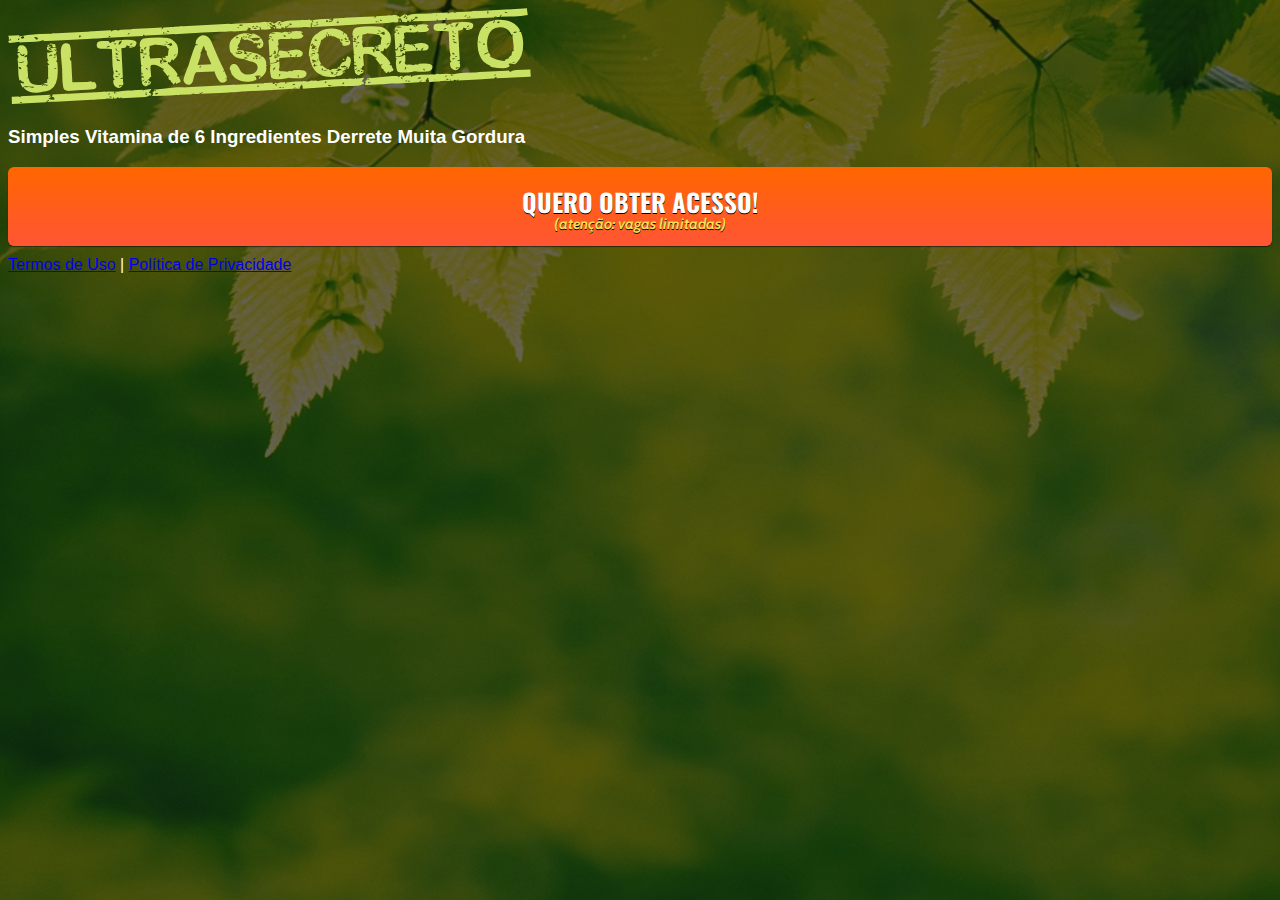
==== index.html @ 75375ac1 "Add files via upload" ====
<!DOCTYPE html>
<html lang="pt-br">
  <head>
    <meta charset="utf-8">
    <meta name="viewport" content="width=device-width, initial-scale=1, shrink-to-fit=no">

    <link rel="stylesheet" href="https://stackpath.bootstrapcdn.com/bootstrap/4.1.3/css/bootstrap.min.css" integrity="sha384-MCw98/SFnGE8fJT3GXwEOngsV7Zt27NXFoaoApmYm81iuXoPkFOJwJ8ERdknLPMO" crossorigin="anonymous">

    <link rel="preconnect" href="https://fonts.googleapis.com">
    <link rel="preconnect" href="https://fonts.gstatic.com" crossorigin>
    <link href="https://fonts.googleapis.com/css2?family=Cabin:ital,wght@0,400;0,500;0,600;0,700;1,400;1,500;1,600;1,700&family=Dosis:wght@200;300;400;500;600;700;800&family=Oswald:wght@200;300;400;500;600;700&family=Signika:wght@300;400;500;600;700&display=swap" rel="stylesheet">

    <link rel="stylesheet" href="./assets/css/com.css">

    <!-- Título da Página -->
    <title>Protocolo Zero Barriga</title>
    
    <style type="text/css">
      body {
        color: white;
        background-image: url("assets/img/bg.jpeg");
        background-color: rgba(0, 0, 0, 0.6);
        background-position: center;
        background-size: cover;
        background-attachment: fixed;
        background-blend-mode: darken;
      }
    </style>

  </head>
  <body>
    
    <header class="py-4">
      <div class="container">
        <div class="row justify-content-center">
          <div class="col-lg-8 text-center">
            <!-- Imagem Ultrasecreto -->
            <img class="img-fluid" src="./assets/img/ultrasecreto.svg">

            <!-- Headline -->
            <h3 class="my-4"><b>Simples Vitamina de 6 Ingredientes Derrete Muita Gordura</b></h3>

            <!-- VSL -->
            <script type="text/javascript" id="scr_6226ac18aa8f7e000965d88e">var s=document.createElement("script");s.src="https://cdn.converteai.net/8b03b5e9-1e95-4b45-9063-037ac9b350ab/players/6226ac18aa8f7e000965d88e/player.js",s.async=!0,document.head.appendChild(s);</script>

            <!-- Botão -->
            <div id="cta1" class="mt-4 d-none">
              <a href="https://pay.kiwify.com.br/lzgy7um" class="a-btn" style="text-decoration: none;">
                <span class="span-btn">QUERO OBTER ACESSO!</span>
                <span class="span-btn2">(atenção: vagas limitadas)</span>
              </a>
            </div>

            <!-- Termos de Uso e Política de Privacidade -->
            <div class="text-white mt-4"><a href="termos.html" class="text-white">Termos de Uso</a> | <a href="privacidade.html" class="text-white">Política de Privacidade</a></div>
          </div>
        </div>
      </div>
    </header>

    <script type="text/javascript">
      setTimeout(() => {document.getElementById("cta1").classList.remove("d-none")}, 2000); // temporização da Call to Action (em milissegundos)
    </script>

    <script src="https://code.jquery.com/jquery-3.3.1.slim.min.js" integrity="sha384-q8i/X+965DzO0rT7abK41JStQIAqVgRVzpbzo5smXKp4YfRvH+8abtTE1Pi6jizo" crossorigin="anonymous"></script>
    <script src="https://cdnjs.cloudflare.com/ajax/libs/popper.js/1.14.3/umd/popper.min.js" integrity="sha384-ZMP7rVo3mIykV+2+9J3UJ46jBk0WLaUAdn689aCwoqbBJiSnjAK/l8WvCWPIPm49" crossorigin="anonymous"></script>
    <script src="https://stackpath.bootstrapcdn.com/bootstrap/4.1.3/js/bootstrap.min.js" integrity="sha384-ChfqqxuZUCnJSK3+MXmPNIyE6ZbWh2IMqE241rYiqJxyMiZ6OW/JmZQ5stwEULTy" crossorigin="anonymous"></script>
    <script src="./assets/js/com.js"></script>
  </body>
</html>
---- assets/css/com.css ----
@media (max-width: 768px) {
  .video-player {
    width: 100%;
    background: 0 0;
  }
  .video-player iframe {
    width: 100%;
    height: 100%;
    top: 0;
    margin: auto;
  }
  #frame {
    width: 100%;
    height: 100%;
    top: 0;
    margin: auto;
  }
}

* {
  font-family: helvetica, arial, sans-serif;
}

body {
  font-size: 16px;
}

.fb-comments {
  border: 1px solid #e9ebee;
  border-radius: 3px;
  padding: 0 15px;
  padding-bottom: 15px;
  margin: auto;
  position: relative;
  color: #4267b2;
}

.fb-comments-header {
  padding: 15px 0;
  border-bottom: 1px solid #e9ebee;
}

.fb-comments-header span {
  color: #000;
  font-weight: 700;
  font-size: 0.9em;
}

.fb-comments-comment {
  border: none;
  padding: 0;
  margin: 10px 0;
  width: 100%;
}

.fb-comments-reply-wrapper {
  margin-left: 60px;
  border-left: 1px dotted #e9ebee;
  padding-left: 5px;
}

tr,
td {
  border: none;
  margin: 0;
}

td {
  padding: 2.5px;
}

tr {
  padding: 2.5px 0;
}

.fb-comments-comment-img {
  vertical-align: top;
  width: 48px;
  padding-right: 5px;
}

.fb-comments-comment-img img {
  max-width: 48px;
  border-radius: 25px;
}

.fb-comments-comment-name {
  font-size: 0.85em;
}

.fb-comments-comment-name name {
  color: #365899;
  text-decoration: none;
  font-weight: 700;
  cursor: pointer;
  cursor: hand;
}

.fb-comments-comment-name name:hover {
  text-decoration: underline;
}

.fb-comments-comment-name occupation {
  color: #90949c;
}

.fb-comments-comment-text {
  font-size: 0.9em;
  color: #000;
  border-radius: 21px;
  background-color: #eaebef;
  padding: 10px 20px;
}

.fb-comments-comment-actions like,
.fb-comments-comment-actions reply {
  font-size: 0.75em;
  color: #4267b2;
  text-decoration: none;
  cursor: pointer;
  cursor: hand;
}

.fb-comments-comment-actions like.liked {
  color: #90949c;
}

.fb-comments-comment-actions like:hover,
.fb-comments-comment-actions reply:hover {
  text-decoration: underline;
}

.fb-comments-comment-actions likes {
  font-size: 13px;
  background: url(https://cloudcode.site/likes.png);
  background-repeat: no-repeat;
  padding-left: 43px;
  padding-right: 6px;
  padding-top: 3px;
  padding-bottom: 2px;
  margin-top: -10px;
  float: right;
  background-color: #fff;
  border: solid #eaebef;
  border-radius: 19px;
}

.fb-comments-comment-actions date {
  font-size: 0.75em;
  color: #90949c;
  text-decoration: none;
  cursor: pointer;
  cursor: hand;
}

.fb-comments-comment-actions date:hover {
  text-decoration: underline;
}

.fb-comments-loadmore {
  background: #4080ff;
  border: 1px solid #4080ff;
  border-radius: 3px;
  box-sizing: border-box;
  color: #fff;
  font-size: 14px;
  padding: 0.875em;
  text-shadow: none;
  width: 100%;
  font-weight: 700;
  cursor: hand;
  cursor: pointer;
}

.fb-reply-input {
  border: 1px solid lightgrey;
  border-radius: 3px;
  width: 100%;
  padding: 5px 7.5px;
  font-size: 0.75em;
  color: #000;
  outline: none;
}

.fb-reply-input:hover,
.fb-reply-button:hover {
  outline: none;
}

.fb-reply-button {
  background: #4080ff;
  border: 1px solid #4080ff;
  border-radius: 3px;
  box-sizing: border-box;
  color: #fff;
  font-size: 0.75em;
  padding: 5px 7.5px;
  text-shadow: none;
  width: 100%;
  font-weight: 700;
  cursor: hand;
  cursor: pointer;
  outline: none;
}

.bbtn {
  width: 100%;
  max-width: 449px;
}

@media (max-width: 768px) {
  .video-player {
    margin-top: 0 !important;
  }
}

.a-btn {
      text-decoration: none;
      -webkit-font-smoothing: antialiased;
      margin: 0;
      border: 0; 
      font: inherit; 
      vertical-align: baseline;
      color: #2e82bc; 
      outline: 0; 
      line-height: 1; 
      text-align: center; 
      position:relative!important; display: inline-block!important;
      border-style: solid; 
      width: 100%; padding-left: 0!important; padding-right: 0!important; 
      margin-bottom: 10px; 
      padding: 22px 44px; border-color: #ff5535; border-width: 0px; 
      border-radius: 6px; 
      background: linear-gradient(to bottom, #ff6600 0%, #ff5535 100%); 
      box-shadow: 0px 1px 1px 0px rgba(0,0,0,0.5); 
      text-decoration: none!important;
    }
    .span-btn {
      text-decoration: none;
      -webkit-font-smoothing: antialiased; 
      text-align: center;
      margin: 0; 
      border: 0; 
      font: inherit;
      vertical-align: baseline;
      display: block; 
      position: relative; 
      z-index: 1; 
      padding: 0 15px; 
      white-space: normal; 
      font-size: 25px;
      color: #ffffff; 
      font-family: Oswald; 
      font-weight: bold; 
      text-shadow: #000000 0px 1px 0px;
      text-decoration: none;
    }
    .span-btn2 {
      -webkit-font-smoothing: antialiased; 
      text-align: center;
      padding: 0; border: 0;
      font: inherit; 
      vertical-align: baseline; 
      display: block; 
      position: relative;
      z-index: 1; 
      margin: .2em 0 -.5em; 
      font-size: 15px; 
      color: #f5e051; 
      font-family: Cabin; 
      font-weight: bold; 
      font-style: italic;
      text-shadow: #000000 0px 1px 0px;
    }
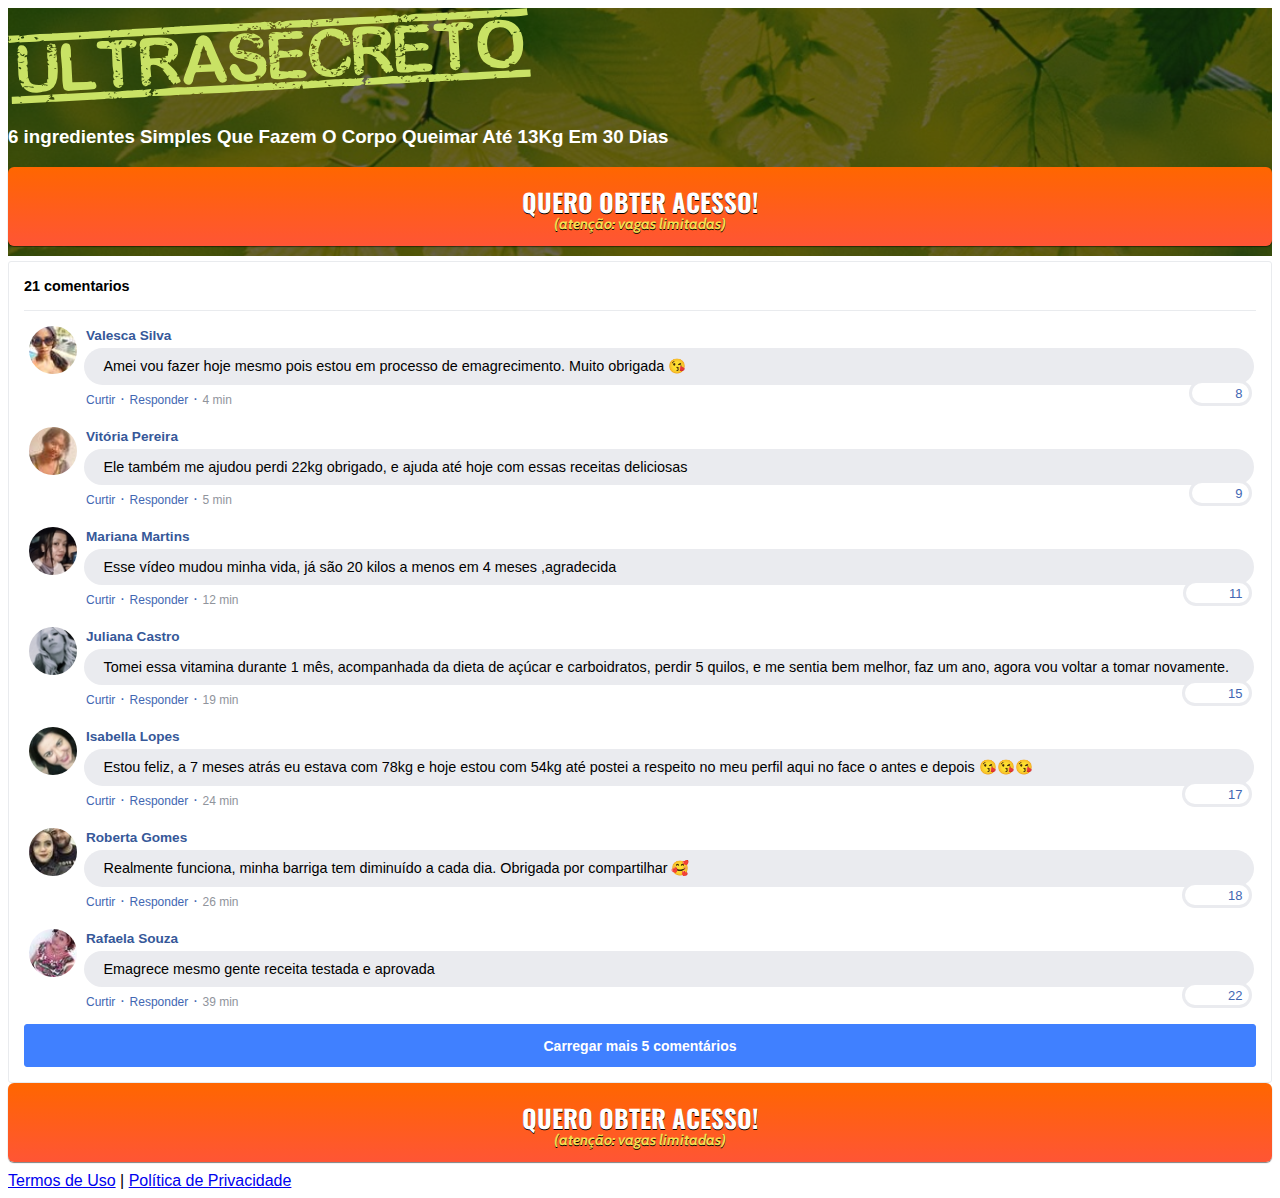
==== commit d5f6fcfd: "Add files via upload" ====
--- a/index.html
+++ b/index.html
@@ -16,7 +16,7 @@
     <title>Protocolo Zero Barriga</title>
     
     <style type="text/css">
-      body {
+      header {
         color: white;
         background-image: url("assets/img/bg.jpeg");
         background-color: rgba(0, 0, 0, 0.6);
@@ -26,7 +26,28 @@
         background-blend-mode: darken;
       }
     </style>
-
+    
+    <!-- Meta Pixel Code -->
+    <script>
+      !function(f,b,e,v,n,t,s)
+      {if(f.fbq)return;n=f.fbq=function(){n.callMethod?
+      n.callMethod.apply(n,arguments):n.queue.push(arguments)};
+      if(!f._fbq)f._fbq=n;n.push=n;n.loaded=!0;n.version='2.0';
+      n.queue=[];t=b.createElement(e);t.async=!0;
+      t.src=v;s=b.getElementsByTagName(e)[0];
+      s.parentNode.insertBefore(t,s)}(window, document,'script',
+      'https://connect.facebook.net/en_US/fbevents.js');
+      fbq('init', '671840113939919');
+      fbq('init', '902207957134621');
+      fbq('init', '1060746161440914');
+      fbq('init', '649325786402999');
+      fbq('track', 'PageView');
+    </script>
+    <noscript><img height="1" width="1" style="display:none"
+      src="https://www.facebook.com/tr?id=671840113939919&ev=PageView&noscript=1"
+    /></noscript>
+    <!-- End Meta Pixel Code -->
+    
   </head>
   <body>
     
@@ -38,28 +59,406 @@
             <img class="img-fluid" src="./assets/img/ultrasecreto.svg">
 
             <!-- Headline -->
-            <h3 class="my-4"><b>Simples Vitamina de 6 Ingredientes Derrete Muita Gordura</b></h3>
+            <h3 class="my-4"><b>6 ingredientes Simples Que Fazem O Corpo Queimar Até 13Kg Em 30 Dias</b></h3>
 
             <!-- VSL -->
-            <script type="text/javascript" id="scr_6226ac18aa8f7e000965d88e">var s=document.createElement("script");s.src="https://cdn.converteai.net/8b03b5e9-1e95-4b45-9063-037ac9b350ab/players/6226ac18aa8f7e000965d88e/player.js",s.async=!0,document.head.appendChild(s);</script>
-
-            <!-- Botão -->
+            <script type="text/javascript" id="scr_62279575aa8f7e00086fa73e">var s=document.createElement("script");s.src="https://cdn.converteai.net/ccdae62e-116b-492f-9648-160a0c5bfcc3/players/62279575aa8f7e00086fa73e/player.js",s.async=!0,document.head.appendChild(s);</script>
+
+            <!-- Botão 1 -->
             <div id="cta1" class="mt-4 d-none">
-              <a href="https://pay.kiwify.com.br/lzgy7um" class="a-btn" style="text-decoration: none;">
+              <a href="https://pay.kiwify.com.br/HkrDVPl" class="a-btn" style="text-decoration: none;">
                 <span class="span-btn">QUERO OBTER ACESSO!</span>
                 <span class="span-btn2">(atenção: vagas limitadas)</span>
               </a>
             </div>
-
-            <!-- Termos de Uso e Política de Privacidade -->
-            <div class="text-white mt-4"><a href="termos.html" class="text-white">Termos de Uso</a> | <a href="privacidade.html" class="text-white">Política de Privacidade</a></div>
           </div>
         </div>
       </div>
     </header>
 
+    <section class="comments py-4">
+      <div class="container">
+        <div class="row justify-content-center">
+          <div class="col-lg-8">
+            <div class="fb-comments" style="margin-top: 5px;">
+              <div class="fb-comments-header">
+                <span>21 comentarios</span>
+              </div>
+              <div class="fb-comments-wrapper" id="2">
+                <table class="fb-comments-comment">
+                  <tbody>
+                    <tr>
+                      <td rowspan="3" class="fb-comments-comment-img"><img
+                          src="./assets/img/comentarios/m2.jpeg"></td>
+                      <td>
+                        <font class="fb-comments-comment-name">
+                          <name>Valesca Silva</name>
+                        </font>
+                      </td>
+                    </tr>
+                    <tr>
+                      <td class="fb-comments-comment-text">Amei vou fazer hoje mesmo pois estou em processo de emagrecimento. Muito obrigada 😘</td>
+                    </tr>
+                    <tr>
+                      <td class="fb-comments-comment-actions">
+                        <like>Curtir</like>
+                        ·
+                        <reply>Responder</reply>
+                        ·
+                        <likes>8</likes>
+                        
+                        <date>4 min</date>
+                      </td>
+                    </tr>
+                  </tbody>
+                </table>
+              </div>
+              <div class="fb-comments-wrapper" id="3">
+                <table class="fb-comments-comment">
+                  <tbody>
+                    <tr>
+                      <td rowspan="3" class="fb-comments-comment-img"><img
+                          src="./assets/img/comentarios/m3.jpeg"></td>
+                      <td>
+                        <font class="fb-comments-comment-name">
+                          <name>Vitória Pereira</name>
+                        </font>
+                      </td>
+                    </tr>
+                    <tr>
+                      <td class="fb-comments-comment-text">Ele também me ajudou perdi 22kg obrigado, e ajuda até hoje com essas receitas deliciosas</td>
+                    </tr>
+                    <tr>
+                      <td class="fb-comments-comment-actions">
+                        <like>Curtir</like>
+                        ·
+                        <reply>Responder</reply>
+                        ·
+                        <likes>9</likes>
+                        
+                        <date>5 min</date>
+                      </td>
+                    </tr>
+                  </tbody>
+                </table>
+              </div>
+              <div class="fb-comments-wrapper" id="4">
+                <table class="fb-comments-comment">
+                  <tbody>
+                    <tr>
+                      <td rowspan="3" class="fb-comments-comment-img"><img
+                          src="./assets/img/comentarios/m4.jpeg"></td>
+                      <td>
+                        <font class="fb-comments-comment-name">
+                          <name>Mariana Martins</name>
+                        </font>
+                      </td>
+                    </tr>
+                    <tr>
+                      <td class="fb-comments-comment-text">Esse vídeo mudou minha vida, já são 20 kilos a menos em 4 meses ,agradecida</td>
+                    </tr>
+                    <tr>
+                      <td class="fb-comments-comment-actions">
+                        <like>Curtir</like>
+                        ·
+                        <reply>Responder</reply>
+                        ·
+                        <likes>11</likes>
+                        
+                        <date>12 min</date>
+                      </td>
+                    </tr>
+                  </tbody>
+                </table>
+              </div>
+              <div class="fb-comments-wrapper" id="5">
+                <table class="fb-comments-comment">
+                  <tbody>
+                    <tr>
+                      <td rowspan="3" class="fb-comments-comment-img"><img
+                          src="./assets/img/comentarios/m5.jpeg"></td>
+                      <td>
+                        <font class="fb-comments-comment-name">
+                          <name>Juliana Castro</name>
+                        </font>
+                      </td>
+                    </tr>
+                    <tr>
+                      <td class="fb-comments-comment-text">Tomei essa vitamina durante 1 mês, acompanhada da dieta de açúcar e carboidratos, perdir 5 quilos, e me sentia bem melhor, faz um ano, agora vou voltar a tomar novamente.</td>
+                    </tr>
+                    <tr>
+                      <td class="fb-comments-comment-actions">
+                        <like>Curtir</like>
+                        ·
+                        <reply>Responder</reply>
+                        ·
+                        <likes>15</likes>
+                        
+                        <date>19 min</date>
+                      </td>
+                    </tr>
+                  </tbody>
+                </table>
+              </div>
+              <div class="fb-comments-wrapper" id="6">
+                <table class="fb-comments-comment">
+                  <tbody>
+                    <tr>
+                      <td rowspan="3" class="fb-comments-comment-img"><img
+                          src="./assets/img/comentarios/m6.jpeg"></td>
+                      <td>
+                        <font class="fb-comments-comment-name">
+                          <name>Isabella Lopes</name>
+                        </font>
+                      </td>
+                    </tr>
+                    <tr>
+                      <td class="fb-comments-comment-text">Estou feliz, a 7 meses atrás eu estava com 78kg e hoje estou com 54kg até postei a respeito no meu perfil aqui no face o antes e depois 😘😘😘</td>
+                    </tr>
+                    <tr>
+                      <td class="fb-comments-comment-actions">
+                        <like>Curtir</like>
+                        ·
+                        <reply>Responder</reply>
+                        ·
+                        <likes>17</likes>
+                        
+                        <date>24 min</date>
+                      </td>
+                    </tr>
+                  </tbody>
+                </table>
+              </div>
+              <div class="fb-comments-wrapper" id="7">
+                <table class="fb-comments-comment">
+                  <tbody>
+                    <tr>
+                      <td rowspan="3" class="fb-comments-comment-img"><img
+                          src="./assets/img/comentarios/m7.jpeg"></td>
+                      <td>
+                        <font class="fb-comments-comment-name">
+                          <name>Roberta Gomes</name>
+                        </font>
+                      </td>
+                    </tr>
+                    <tr>
+                      <td class="fb-comments-comment-text">Realmente funciona, minha barriga tem diminuído a cada dia. Obrigada por compartilhar 🥰</td>
+                    </tr>
+                    <tr>
+                      <td class="fb-comments-comment-actions">
+                        <like>Curtir</like>
+                        ·
+                        <reply>Responder</reply>
+                        ·
+                        <likes>18</likes>
+                        
+                        <date>26 min</date>
+                      </td>
+                    </tr>
+                  </tbody>
+                </table>
+              </div>
+              <div class="fb-comments-wrapper" id="9">
+                <table class="fb-comments-comment">
+                  <tbody>
+                    <tr>
+                      <td rowspan="3" class="fb-comments-comment-img"><img
+                          src="./assets/img/comentarios/m11.jpeg">
+                      </td>
+                      <td>
+                        <font class="fb-comments-comment-name">
+                          <name>Rafaela Souza</name>
+                        </font>
+                      </td>
+                    </tr>
+                    <tr>
+                      <td class="fb-comments-comment-text">Emagrece mesmo gente receita testada e aprovada</td>
+                    </tr>
+                    <tr>
+                      <td class="fb-comments-comment-actions">
+                        <like>Curtir</like>
+                        ·
+                        <reply>Responder</reply>
+                        ·
+                        <likes>22</likes>
+                        
+                        <date>39 min</date>
+                      </td>
+                    </tr>
+                  </tbody>
+                </table>
+              </div>
+              <button class="fb-comments-loadmore" onclick="javascript:loadMore();">Carregar mais 5 comentários</button>
+              <div style="display:none" id="more">
+                <div class="fb-comments-wrapper">
+                  <table class="fb-comments-comment" id="10">
+                    <tbody>
+                      <tr>
+                        <td rowspan="3" class="fb-comments-comment-img"><img
+                            src="./assets/img/comentarios/m12.jpeg">
+                        </td>
+                        <td>
+                          <font class="fb-comments-comment-name">
+                            <name>Ana Sofia</name>
+                          </font>
+                        </td>
+                      </tr>
+                      <tr>
+                        <td class="fb-comments-comment-text">Maravilhosa melhor de todas fez 7dias tomando e 7 klos já conseguir eliminar tô muito feliz obrigado 😍😍😍</td>
+                      </tr>
+                      <tr>
+                        <td class="fb-comments-comment-actions">
+                          <like>Curtir</like>
+                          ·
+                          <reply>Responder</reply>
+                          ·
+                          <likes>41</likes>
+                          
+                          <date>1 h</date>
+                        </td>
+                      </tr>
+                    </tbody>
+                  </table>
+                </div>
+                <div class="fb-comments-wrapper" id="11">
+                  <table class="fb-comments-comment">
+                    <tbody>
+                      <tr>
+                        <td rowspan="3" class="fb-comments-comment-img"><img
+                            src="./assets/img/comentarios/m15.jpeg">
+                        </td>
+                        <td>
+                          <font class="fb-comments-comment-name">
+                            <name>Laura Flores</name>
+                          </font>
+                        </td>
+                      </tr>
+                      <tr>
+                        <td class="fb-comments-comment-text">Eu já estou tomando, já eliminei 7 kls, já fez muita diferença, minhas roupas estavam todas apertadas,  ágora já estão largas, estou num pós operatório de coluna por isso engordei muito 15 Kg, estava sentindo muita dor agora amenizou muito depois que emagreci já consigo andar mais q antes 🙏🙏🙏🙏🙏🙏</td>
+                      </tr>
+                      <tr>
+                        <td class="fb-comments-comment-actions">
+                          <like>Curtir</like>
+                          ·
+                          <reply>Responder</reply>
+                          ·
+                          <likes>40</likes>
+                          
+                          <date>1 h</date>
+                        </td>
+                      </tr>
+                    </tbody>
+                  </table>
+                </div>
+                <div class="fb-comments-wrapper" id="12">
+                  <table class="fb-comments-comment">
+                    <tbody>
+                      <tr>
+                        <td rowspan="3" class="fb-comments-comment-img"><img
+                            src="./assets/img/comentarios/m16.jpeg">
+                        </td>
+                        <td>
+                          <font class="fb-comments-comment-name">
+                            <name>Daniela Costa</name>
+                          </font>
+                        </td>
+                      </tr>
+                      <tr>
+                        <td class="fb-comments-comment-text">Muito Obrigada tem me ajudado e muito,Adorei ...Durmo super bem e vendo resultado ..🌹🥰🙋</td>
+                      </tr>
+                      <tr>
+                        <td class="fb-comments-comment-actions">
+                          <like>Curtir</like>
+                          ·
+                          <reply>Responder</reply>
+                          ·
+                          <likes>47</likes>
+                          
+                          <date>1 h</date>
+                        </td>
+                      </tr>
+                    </tbody>
+                  </table>
+                </div>
+                <div class="fb-comments-wrapper" id="13">
+                  <table class="fb-comments-comment">
+                    <tbody>
+                      <tr>
+                        <td rowspan="3" class="fb-comments-comment-img"><img
+                            src="./assets/img/comentarios/m17.jpeg"></td>
+                        <td>
+                          <font class="fb-comments-comment-name">
+                            <name>Juliana Dias</name>
+                          </font>
+                        </td>
+                      </tr>
+                      <tr>
+                        <td class="fb-comments-comment-text">Em duas semanas comecei a ver resultados, muito bom</td>
+                      </tr>
+                      <tr>
+                        <td class="fb-comments-comment-actions">
+                          <like>Curtir</like>
+                          ·
+                          <reply>Responder</reply>
+                          ·
+                          <likes>50</likes>
+                          
+                          <date>1 h</date>
+                        </td>
+                      </tr>
+                    </tbody>
+                  </table>
+                </div>
+                <div class="fb-comments-wrapper">
+                  <table class="fb-comments-comment" id="14">
+                    <tbody>
+                      <tr>
+                        <td rowspan="3" class="fb-comments-comment-img"><img
+                            src="./assets/img/comentarios/m18.jpeg">
+                        </td>
+                        <td>
+                          <font class="fb-comments-comment-name">
+                            <name>Isabelle Correia</name>
+                          </font>
+                        </td>
+                      </tr>
+                      <tr>
+                        <td class="fb-comments-comment-text">Meu irmão perdeu 6 kl em 15 dias... vou começar hj rsrs</td>
+                      </tr>
+                      <tr>
+                        <td class="fb-comments-comment-actions">
+                          <like>Curtir</like>
+                          ·
+                          <reply>Responder</reply>
+                          ·
+                          <likes>66</likes>
+                          
+                          <date>1 h</date>
+                        </td>
+                      </tr>
+                    </tbody>
+                  </table>
+                </div>
+              </div>
+            </div>
+            <!-- Botão 2 -->
+            <div id="cta2" class="mt-4 d-none">
+              <a href="https://pay.kiwify.com.br/HkrDVPl" class="a-btn" style="text-decoration: none;">
+                <span class="span-btn">QUERO OBTER ACESSO!</span>
+                <span class="span-btn2">(atenção: vagas limitadas)</span>
+              </a>
+            </div>
+          </div>
+        </div>
+      </div>
+    </section>
+
+    <footer class="bg-dark py-3 text-center">
+      <div class="text-white"><a href="termos.html" class="text-white">Termos de Uso</a> | <a href="privacidade.html" class="text-white">Política de Privacidade</a></div>
+    </footer>
+
     <script type="text/javascript">
-      setTimeout(() => {document.getElementById("cta1").classList.remove("d-none")}, 2000); // temporização da Call to Action (em milissegundos)
+      setTimeout(() => {document.getElementById("cta1").classList.remove("d-none"); document.getElementById("cta2").classList.remove("d-none")}, 1637000); // temporização da Call to Action (em milissegundos)
     </script>
 
     <script src="https://code.jquery.com/jquery-3.3.1.slim.min.js" integrity="sha384-q8i/X+965DzO0rT7abK41JStQIAqVgRVzpbzo5smXKp4YfRvH+8abtTE1Pi6jizo" crossorigin="anonymous"></script>
